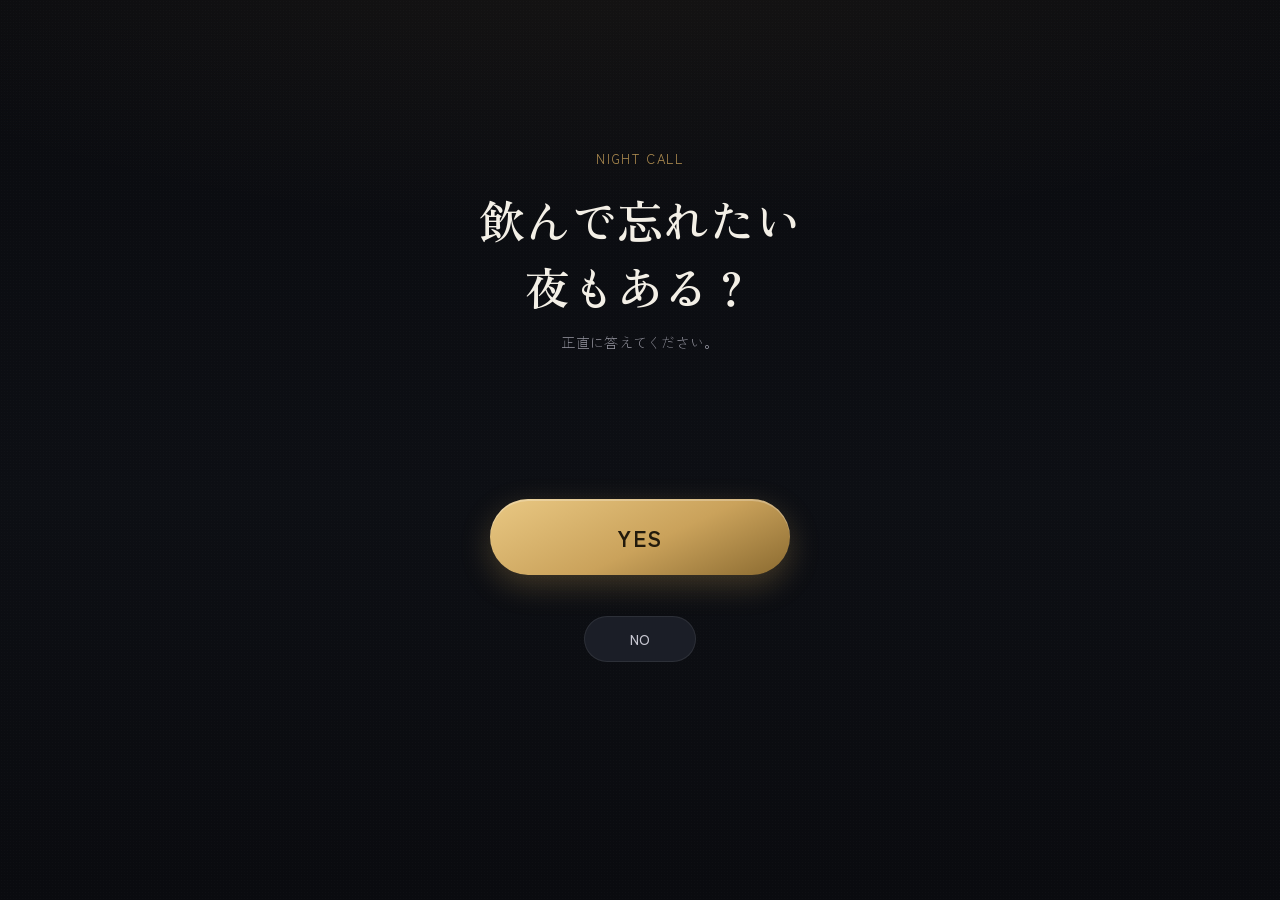
==== index.html @ 1b00b1c0 "Add files via upload" ====
<!DOCTYPE html>
<html lang="ja">
<head>
<meta charset="UTF-8">
<!-- スマホ表示を最優先。拡大縮小はさせずネイティブアプリに近い体験にする -->
<meta name="viewport" content="width=device-width, initial-scale=1, viewport-fit=cover, maximum-scale=1, user-scalable=no">
<meta name="theme-color" content="#0a0b0f">
<title>飲んで忘れたい夜もある？</title>
<meta name="description" content="今夜くらい、飲んで忘れよう。">
<link rel="stylesheet" href="style.css">
</head>
<body>

  <div class="night-backdrop" aria-hidden="true"></div>

  <main class="hero-screen">
    <p class="hero-eyebrow">NIGHT CALL</p>

    <!-- ▼キャッチコピー：ここを書き換えるだけで差し替え可能 -->
    <h1 class="hero-copy">飲んで忘れたい<br>夜もある？</h1>
    <p class="hero-sub">正直に答えてください。</p>

    <div class="button-stage" id="buttonStage">
      <!-- YESボタン：計測用に id="yesButton" を付与 -->
      <button type="button" id="yesButton" class="btn btn-yes">YES</button>

      <!-- NOボタン：id="noButton"。近づく・触れると逃げる -->
      <button type="button" id="noButton" class="btn btn-no">NO</button>

      <!-- NOを押した(触れた)ときの一瞬だけのメッセージ -->
      <p id="noToast" class="no-toast" aria-live="polite">今日はYESでお願いします。</p>
    </div>
  </main>

  <!-- YESクリック後の暗転演出 -->
  <div class="transition-veil" id="transitionVeil" aria-hidden="true">
    <p class="transition-line">そんな貴方に。</p>
  </div>

  <!-- ============================================================
       SE（効果音）について
       ------------------------------------------------------------
       NOボタンに触れてしまった時の「プシュン…」という効果音です。
       assets/se_fail.mp3 を配置すると自動で再生されます。
       ファイルが無い場合や再生に失敗しても、サイトの動作には
       一切影響しません（script.js側でtry/catch済み）。
  ============================================================= -->
  <audio id="seFail" src="assets/se_fail.mp3" preload="auto"></audio>

  <script src="script.js"></script>
</body>
</html>
---- style.css ----
/* ============================================================
   BAR 立て看板サイト - style.css
   ------------------------------------------------------------
   デザイントークン（色・フォント）はこのファイル上部の
   :root 変数にまとまっています。
   店舗の雰囲気に合わせて調整する場合はここを編集してください。
   ============================================================ */

@import url('https://fonts.googleapis.com/css2?family=Zen+Old+Mincho:wght@400;600;900&family=Zen+Kaku+Gothic+New:wght@300;400;500;700&display=swap');

:root {
  /* ---- カラートークン ----
     夜の繁華街を思わせる、黒〜チャコールネイビーの背景に
     少しくすんだゴールドをアクセントとして使用。
     ネオンイエローほど派手にせず、高級感を優先。 */
  --color-bg-deep:    #0a0b0f;   /* もっとも暗い背景（ベース） */
  --color-bg-panel:   #14161d;   /* カード・店舗紹介エリアの背景 */
  --color-bg-panel-2: #1b1e27;   /* パネル内のさらに一段明るい面 */
  --color-line:       rgba(255,255,255,0.08);

  --color-text-main:  #f3efe6;   /* 純白ではなく温かみのあるオフホワイト */
  --color-text-sub:   #9a9aa5;   /* 補足文・キャプション用の落ち着いたグレー */

  --color-accent:     #caa25b;   /* くすみゴールド（メインアクセント） */
  --color-accent-lit: #e9c883;   /* ホバー・押下時の明るいゴールド */
  --color-accent-deep:#8a6a30;   /* 影・グラデーション用の暗いゴールド */

  --color-no:         #2a2d36;   /* NOボタンの控えめな色 */
  --color-no-text:    #c7c7d1;

  /* ---- タイポグラフィ ---- */
  --font-display: 'Zen Old Mincho', serif;        /* 見出し・キャッチコピー */
  --font-body:    'Zen Kaku Gothic New', sans-serif; /* 本文・UI */

  /* ---- レイアウト ---- */
  --safe-top:    env(safe-area-inset-top, 0px);
  --safe-bottom: env(safe-area-inset-bottom, 0px);
  --safe-left:   env(safe-area-inset-left, 0px);
  --safe-right:  env(safe-area-inset-right, 0px);
}

* {
  box-sizing: border-box;
}

html, body {
  margin: 0;
  padding: 0;
  height: 100%;
  background: var(--color-bg-deep);
  color: var(--color-text-main);
  font-family: var(--font-body);
  -webkit-font-smoothing: antialiased;
  overscroll-behavior-y: none;
}

body {
  /* iPhoneのアドレスバー等を考慮し、動的ビューポート単位を優先使用 */
  min-height: 100vh;
  min-height: 100svh;
  min-height: 100dvh;
  position: relative;
  overflow-x: hidden;
}

a {
  color: inherit;
  text-decoration: none;
}

button {
  font-family: inherit;
  border: none;
  cursor: pointer;
  -webkit-tap-highlight-color: transparent;
  touch-action: manipulation;
}

/* 背景に微かな縦のグラデーションを重ね、夜の奥行きを演出 */
.night-backdrop {
  position: fixed;
  inset: 0;
  z-index: 0;
  background:
    radial-gradient(ellipse 120% 60% at 50% -10%, rgba(202,162,91,0.07), transparent 60%),
    linear-gradient(180deg, var(--color-bg-deep) 0%, #0d0f14 55%, var(--color-bg-deep) 100%);
  pointer-events: none;
}

/* 粒子のようなうっすらしたノイズ／ネオン感を出す横線 */
.night-backdrop::after {
  content: "";
  position: absolute;
  inset: 0;
  background-image: radial-gradient(rgba(255,255,255,0.035) 1px, transparent 1px);
  background-size: 3px 3px;
  opacity: 0.5;
}

/* ============================================================
   1ページ目 index.html
   ============================================================ */

.hero-screen {
  position: relative;
  z-index: 1;
  min-height: 100vh;
  min-height: 100svh;
  min-height: 100dvh;
  display: flex;
  flex-direction: column;
  align-items: center;
  justify-content: center;
  padding: calc(32px + var(--safe-top)) max(24px, var(--safe-left)) calc(48px + var(--safe-bottom));
  text-align: center;
  /* NOボタンの逃走範囲を計算するための基準コンテナ */
}

.hero-eyebrow {
  font-size: 13px;
  letter-spacing: 0.14em;
  color: var(--color-accent);
  opacity: 0.85;
  margin-bottom: 18px;
  font-weight: 400;
}

.hero-copy {
  font-family: var(--font-display);
  font-weight: 600;
  font-size: clamp(30px, 9.5vw, 46px);
  line-height: 1.45;
  color: var(--color-text-main);
  margin: 0 0 12px;
  text-wrap: balance;
  animation: copy-rise 0.9s cubic-bezier(0.19, 1, 0.22, 1) both;
}

.hero-sub {
  font-size: 14px;
  color: var(--color-text-sub);
  margin: 0 0 56px;
  font-weight: 300;
  letter-spacing: 0.02em;
  animation: copy-rise 0.9s 0.1s cubic-bezier(0.19, 1, 0.22, 1) both;
}

@keyframes copy-rise {
  from { opacity: 0; transform: translateY(10px); }
  to   { opacity: 1; transform: translateY(0); }
}

/* ボタンを配置する舞台。NOボタンはこの範囲内で逃げ回る */
.button-stage {
  position: relative;
  width: 100%;
  max-width: 420px;
  height: min(46vh, 340px);
  min-height: 220px;
}

.btn {
  border-radius: 999px;
  font-family: var(--font-body);
  transition: transform 0.15s ease, box-shadow 0.15s ease, background 0.2s ease;
}

.btn:active {
  transform: scale(0.96);
}

/* --- YESボタン：主役。大きく、押したくなるデザイン --- */
.btn-yes {
  position: absolute;
  left: 50%;
  top: 38%;
  transform: translate(-50%, -50%);
  width: min(78vw, 300px);
  padding: 22px 0;
  font-size: 22px;
  font-weight: 700;
  letter-spacing: 0.08em;
  color: #221a0c;
  background: linear-gradient(155deg, var(--color-accent-lit), var(--color-accent) 55%, var(--color-accent-deep));
  box-shadow:
    0 10px 30px rgba(202,162,91,0.28),
    0 2px 0 rgba(255,255,255,0.25) inset;
  animation: yes-breathe 3.2s ease-in-out infinite;
}

.btn-yes:hover {
  box-shadow:
    0 14px 36px rgba(202,162,91,0.4),
    0 2px 0 rgba(255,255,255,0.3) inset;
}

.btn-yes:active {
  box-shadow:
    0 6px 18px rgba(202,162,91,0.3),
    0 1px 0 rgba(255,255,255,0.2) inset;
}

@keyframes yes-breathe {
  0%, 100% { box-shadow: 0 10px 30px rgba(202,162,91,0.28), 0 2px 0 rgba(255,255,255,0.25) inset; }
  50%      { box-shadow: 0 14px 40px rgba(202,162,91,0.42), 0 2px 0 rgba(255,255,255,0.3) inset; }
}

/* --- NOボタン：脇役。小さめ、逃げる --- */
.btn-no {
  position: absolute;
  left: 50%;
  top: 68%;
  transform: translate(-50%, -50%);
  width: 112px;
  padding: 12px 0;
  font-size: 14px;
  font-weight: 500;
  color: var(--color-no-text);
  background: var(--color-bg-panel-2);
  border: 1px solid var(--color-line);
  /* 逃走時のアニメーション：0.2〜0.35秒程度の軽い動き */
  transition: left 0.28s cubic-bezier(0.34, 1.56, 0.64, 1),
              top 0.28s cubic-bezier(0.34, 1.56, 0.64, 1),
              transform 0.28s cubic-bezier(0.34, 1.56, 0.64, 1),
              background 0.15s ease;
}

.btn-no.is-fleeing {
  background: var(--color-bg-panel);
}

.no-toast {
  position: absolute;
  left: 50%;
  bottom: calc(18px + var(--safe-bottom));
  transform: translate(-50%, 6px);
  font-size: 12px;
  color: var(--color-text-sub);
  background: rgba(20,22,29,0.9);
  border: 1px solid var(--color-line);
  padding: 8px 16px;
  border-radius: 999px;
  opacity: 0;
  pointer-events: none;
  transition: opacity 0.25s ease, transform 0.25s ease;
  white-space: nowrap;
}

.no-toast.is-visible {
  opacity: 1;
  transform: translate(-50%, 0);
}

/* --- YESクリック後の暗転演出 --- */
.transition-veil {
  position: fixed;
  inset: 0;
  z-index: 10;
  background: #000;
  opacity: 0;
  pointer-events: none;
  display: flex;
  align-items: center;
  justify-content: center;
  transition: opacity 0.55s ease;
}

.transition-veil.is-active {
  opacity: 1;
  pointer-events: all;
}

.transition-line {
  font-family: var(--font-display);
  font-size: clamp(24px, 7vw, 34px);
  color: var(--color-accent-lit);
  opacity: 0;
  letter-spacing: 0.04em;
  transform: translateY(6px);
  transition: opacity 0.6s ease 0.25s, transform 0.6s ease 0.25s;
}

.transition-veil.is-active .transition-line {
  opacity: 1;
  transform: translateY(0);
}

/* ============================================================
   2ページ目 answer.html
   ============================================================ */

.answer-hero {
  position: relative;
  z-index: 1;
  min-height: 100vh;
  min-height: 100svh;
  min-height: 100dvh;
  display: flex;
  flex-direction: column;
  align-items: center;
  justify-content: center;
  text-align: center;
  padding: calc(32px + var(--safe-top)) 28px 40px;
  opacity: 0;
  animation: page-in 0.9s ease forwards;
}

@keyframes page-in {
  from { opacity: 0; }
  to   { opacity: 1; }
}

.answer-hero .transition-line-static {
  font-family: var(--font-display);
  font-size: clamp(30px, 9vw, 44px);
  font-weight: 600;
  color: var(--color-text-main);
  margin: 0 0 18px;
}

.scroll-hint {
  margin-top: 34px;
  font-size: 12px;
  color: var(--color-text-sub);
  display: flex;
  flex-direction: column;
  align-items: center;
  gap: 6px;
  letter-spacing: 0.08em;
}

.scroll-hint .chevron {
  width: 8px;
  height: 8px;
  border-right: 1px solid var(--color-accent);
  border-bottom: 1px solid var(--color-accent);
  transform: rotate(45deg);
  animation: chevron-bounce 1.8s ease-in-out infinite;
}

@keyframes chevron-bounce {
  0%, 100% { transform: rotate(45deg) translate(0,0); opacity: 0.5; }
  50%      { transform: rotate(45deg) translate(3px,3px); opacity: 1; }
}

.answer-body {
  position: relative;
  z-index: 1;
  padding: 40px 24px calc(56px + var(--safe-bottom));
  max-width: 480px;
  margin: 0 auto;
}

.section-copy {
  text-align: center;
  font-family: var(--font-display);
  font-size: clamp(20px, 6vw, 26px);
  line-height: 1.7;
  color: var(--color-text-main);
  margin: 0 0 44px;
}

/* --- 店舗紹介エリア ---
     店舗名・キャッチ文はここで管理。HTML側の該当箇所を
     書き換えるだけで差し替え可能。 */
.shop-card {
  background: linear-gradient(180deg, var(--color-bg-panel), var(--color-bg-panel-2));
  border: 1px solid var(--color-line);
  border-radius: 18px;
  padding: 34px 26px;
  margin-bottom: 40px;
}

.shop-name {
  font-family: var(--font-display);
  font-size: 22px;
  font-weight: 600;
  letter-spacing: 0.06em;
  color: var(--color-accent-lit);
  margin: 0 0 20px;
}

.shop-lines {
  font-size: 15px;
  line-height: 2.1;
  color: var(--color-text-sub);
  font-weight: 300;
  margin: 0 0 20px;
}

.shop-tagline {
  font-size: 15px;
  color: var(--color-text-main);
  font-weight: 500;
  margin: 0;
}

/* --- 徒歩○分（将来用のプレースホルダー） --- */
.walk-time {
  text-align: center;
  font-size: 12px;
  color: var(--color-text-sub);
  border-top: 1px solid var(--color-line);
  border-bottom: 1px solid var(--color-line);
  padding: 12px 0;
  margin: 0 0 26px;
  letter-spacing: 0.04em;
}

/* --- CTA：Googleマップへの導線 --- */
.route-button {
  display: block;
  width: 100%;
  padding: 20px 0;
  font-size: 17px;
  font-weight: 700;
  letter-spacing: 0.05em;
  text-align: center;
  color: #221a0c;
  background: linear-gradient(155deg, var(--color-accent-lit), var(--color-accent) 55%, var(--color-accent-deep));
  border-radius: 14px;
  box-shadow: 0 10px 26px rgba(202,162,91,0.25);
  transition: transform 0.15s ease, box-shadow 0.15s ease;
}

.route-button:active {
  transform: scale(0.97);
  box-shadow: 0 6px 16px rgba(202,162,91,0.3);
}

.route-caption {
  text-align: center;
  font-size: 11px;
  color: var(--color-text-sub);
  margin-top: 14px;
  letter-spacing: 0.03em;
}

/* ============================================================
   共通ユーティリティ
   ============================================================ */

.visually-hidden {
  position: absolute;
  width: 1px; height: 1px;
  overflow: hidden;
  clip: rect(0 0 0 0);
  white-space: nowrap;
}

/* キーボード操作時のフォーカス可視化 */
button:focus-visible,
a:focus-visible {
  outline: 2px solid var(--color-accent-lit);
  outline-offset: 3px;
}

/* モーション低減設定を尊重 */
@media (prefers-reduced-motion: reduce) {
  *, *::before, *::after {
    animation-duration: 0.001ms !important;
    animation-iteration-count: 1 !important;
    transition-duration: 0.001ms !important;
  }
}

/* 小さめ端末での余白調整 */
@media (max-height: 640px) {
  .button-stage { height: 42vh; min-height: 190px; }
  .hero-sub { margin-bottom: 34px; }
}
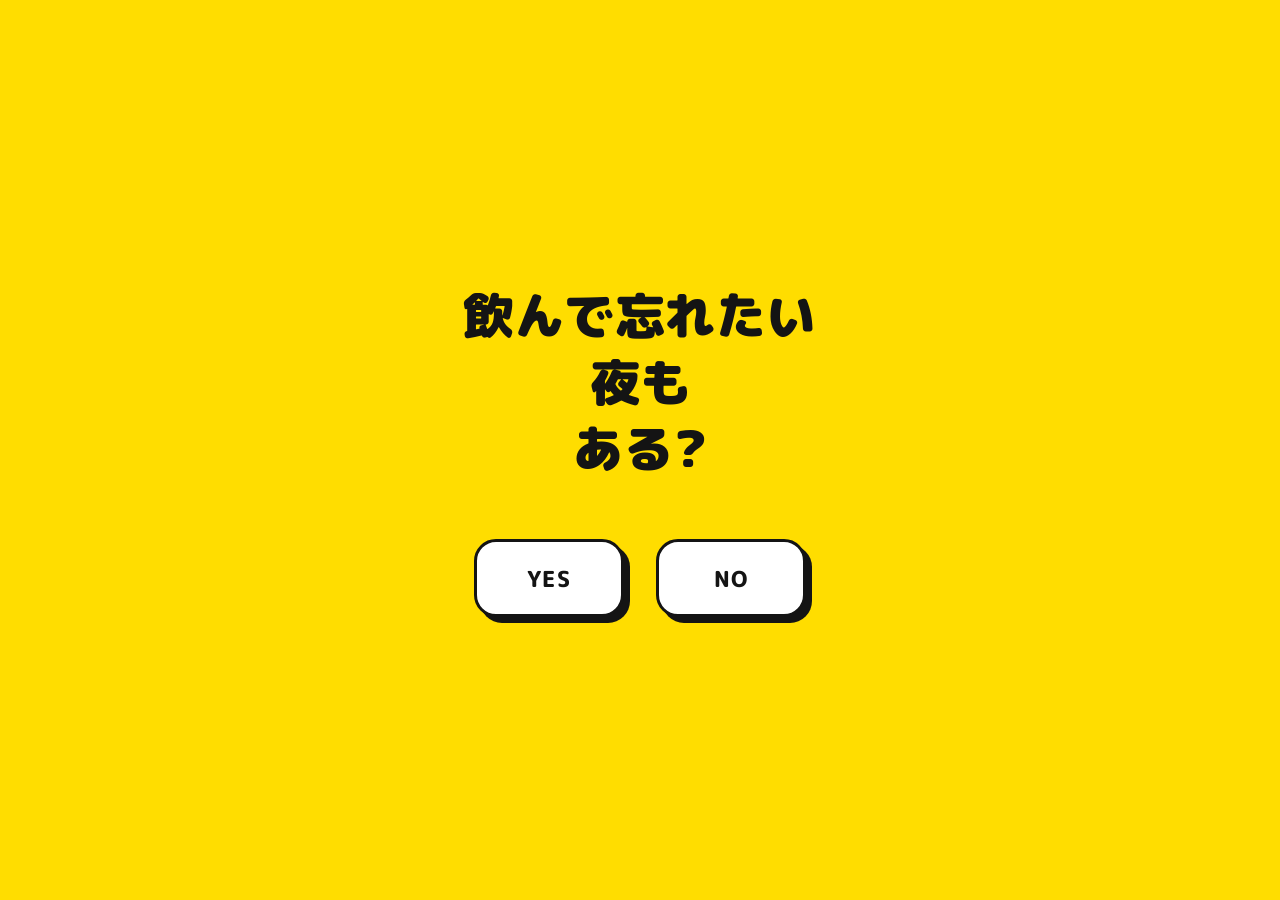
==== commit 59b13b37: "Add files via upload" ====
--- a/index.html
+++ b/index.html
@@ -2,51 +2,26 @@
 <html lang="ja">
 <head>
 <meta charset="UTF-8">
-<!-- スマホ表示を最優先。拡大縮小はさせずネイティブアプリに近い体験にする -->
 <meta name="viewport" content="width=device-width, initial-scale=1, viewport-fit=cover, maximum-scale=1, user-scalable=no">
-<meta name="theme-color" content="#0a0b0f">
-<title>飲んで忘れたい夜もある？</title>
-<meta name="description" content="今夜くらい、飲んで忘れよう。">
+<link rel="preconnect" href="https://fonts.googleapis.com">
+<link rel="preconnect" href="https://fonts.gstatic.com" crossorigin>
+<link href="https://fonts.googleapis.com/css2?family=M+PLUS+Rounded+1c:wght@700;800;900&family=Zen+Maru+Gothic:wght@500;700&display=swap" rel="stylesheet">
 <link rel="stylesheet" href="style.css">
+<title>飲んで忘れたい夜もある?</title>
 </head>
 <body>
-
-  <div class="night-backdrop" aria-hidden="true"></div>
-
-  <main class="hero-screen">
-    <p class="hero-eyebrow">NIGHT CALL</p>
-
-    <!-- ▼キャッチコピー：ここを書き換えるだけで差し替え可能 -->
-    <h1 class="hero-copy">飲んで忘れたい<br>夜もある？</h1>
-    <p class="hero-sub">正直に答えてください。</p>
-
-    <div class="button-stage" id="buttonStage">
-      <!-- YESボタン：計測用に id="yesButton" を付与 -->
-      <button type="button" id="yesButton" class="btn btn-yes">YES</button>
-
-      <!-- NOボタン：id="noButton"。近づく・触れると逃げる -->
-      <button type="button" id="noButton" class="btn btn-no">NO</button>
-
-      <!-- NOを押した(触れた)ときの一瞬だけのメッセージ -->
-      <p id="noToast" class="no-toast" aria-live="polite">今日はYESでお願いします。</p>
+<main class="page page--yes-no">
+  <div class="stage" id="stage">
+    <h1 class="copy">飲んで忘れたい夜も<br class="brOnly">ある?</h1>
+    <div class="buttonRow" id="buttonRow">
+      <button type="button" id="yesButton" class="choiceBtn choiceBtn--yes">YES</button>
+      <button type="button" id="noButton" class="choiceBtn choiceBtn--no">NO</button>
     </div>
-  </main>
-
-  <!-- YESクリック後の暗転演出 -->
-  <div class="transition-veil" id="transitionVeil" aria-hidden="true">
-    <p class="transition-line">そんな貴方に。</p>
   </div>
-
-  <!-- ============================================================
-       SE（効果音）について
-       ------------------------------------------------------------
-       NOボタンに触れてしまった時の「プシュン…」という効果音です。
-       assets/se_fail.mp3 を配置すると自動で再生されます。
-       ファイルが無い場合や再生に失敗しても、サイトの動作には
-       一切影響しません（script.js側でtry/catch済み）。
-  ============================================================= -->
-  <audio id="seFail" src="assets/se_fail.mp3" preload="auto"></audio>
-
-  <script src="script.js"></script>
+  <div class="transitionOverlay" id="transitionOverlay" aria-hidden="true">
+    <p class="transitionText">そんな貴方に!</p>
+  </div>
+</main>
+<script src="script.js"></script>
 </body>
 </html>
--- a/style.css
+++ b/style.css
@@ -1,42 +1,22 @@
-/* ============================================================
-   BAR 立て看板サイト - style.css
-   ------------------------------------------------------------
-   デザイントークン（色・フォント）はこのファイル上部の
-   :root 変数にまとまっています。
-   店舗の雰囲気に合わせて調整する場合はここを編集してください。
-   ============================================================ */
-
-@import url('https://fonts.googleapis.com/css2?family=Zen+Old+Mincho:wght@400;600;900&family=Zen+Kaku+Gothic+New:wght@300;400;500;700&display=swap');
+/* =========================================================
+   BAR 立て看板QR ミニサイト / style.css
+   黄色 × 白 × 黒 / ポップ / シンプル / 少しシュール
+   ========================================================= */
 
 :root {
-  /* ---- カラートークン ----
-     夜の繁華街を思わせる、黒〜チャコールネイビーの背景に
-     少しくすんだゴールドをアクセントとして使用。
-     ネオンイエローほど派手にせず、高級感を優先。 */
-  --color-bg-deep:    #0a0b0f;   /* もっとも暗い背景（ベース） */
-  --color-bg-panel:   #14161d;   /* カード・店舗紹介エリアの背景 */
-  --color-bg-panel-2: #1b1e27;   /* パネル内のさらに一段明るい面 */
-  --color-line:       rgba(255,255,255,0.08);
-
-  --color-text-main:  #f3efe6;   /* 純白ではなく温かみのあるオフホワイト */
-  --color-text-sub:   #9a9aa5;   /* 補足文・キャプション用の落ち着いたグレー */
-
-  --color-accent:     #caa25b;   /* くすみゴールド（メインアクセント） */
-  --color-accent-lit: #e9c883;   /* ホバー・押下時の明るいゴールド */
-  --color-accent-deep:#8a6a30;   /* 影・グラデーション用の暗いゴールド */
-
-  --color-no:         #2a2d36;   /* NOボタンの控えめな色 */
-  --color-no-text:    #c7c7d1;
-
-  /* ---- タイポグラフィ ---- */
-  --font-display: 'Zen Old Mincho', serif;        /* 見出し・キャッチコピー */
-  --font-body:    'Zen Kaku Gothic New', sans-serif; /* 本文・UI */
-
-  /* ---- レイアウト ---- */
-  --safe-top:    env(safe-area-inset-top, 0px);
+  --yellow: #FFDD00;
+  --ink: #141414;
+  --white: #FFFFFF;
+  --shadow-ink: #141414;
+
+  --radius-btn: 22px;
+  --border-w: 3px;
+
+  /* Safe Area (iPhoneノッチ/ホームバー対応) */
+  --safe-top: env(safe-area-inset-top, 0px);
   --safe-bottom: env(safe-area-inset-bottom, 0px);
-  --safe-left:   env(safe-area-inset-left, 0px);
-  --safe-right:  env(safe-area-inset-right, 0px);
+  --safe-left: env(safe-area-inset-left, 0px);
+  --safe-right: env(safe-area-inset-right, 0px);
 }
 
 * {
@@ -46,426 +26,317 @@
 html, body {
   margin: 0;
   padding: 0;
-  height: 100%;
-  background: var(--color-bg-deep);
-  color: var(--color-text-main);
-  font-family: var(--font-body);
+  width: 100%;
+  overflow-x: hidden; /* 横スクロール禁止 */
+  background: var(--yellow);
+  -webkit-tap-highlight-color: transparent;
+  overscroll-behavior-y: none;
+}
+
+body {
+  font-family: "M PLUS Rounded 1c", "Zen Maru Gothic", "Hiragino Sans",
+    "Noto Sans JP", sans-serif;
+  color: var(--ink);
   -webkit-font-smoothing: antialiased;
-  overscroll-behavior-y: none;
-}
-
-body {
-  /* iPhoneのアドレスバー等を考慮し、動的ビューポート単位を優先使用 */
-  min-height: 100vh;
+  text-rendering: optimizeLegibility;
+}
+
+button {
+  font-family: inherit;
+}
+
+/* =========================================================
+   1ページ目: index.html
+   ========================================================= */
+
+.page--yes-no {
+  position: relative;
   min-height: 100svh;
   min-height: 100dvh;
+  min-height: 100vh; /* フォールバック */
+  background: var(--yellow);
+  overflow: hidden; /* NOボタンが逃げてもスクロールを発生させない */
+}
+
+.stage {
   position: relative;
-  overflow-x: hidden;
-}
-
-a {
-  color: inherit;
-  text-decoration: none;
-}
-
-button {
-  font-family: inherit;
+  min-height: 100svh;
+  min-height: 100dvh;
+  min-height: 100vh;
+  display: flex;
+  flex-direction: column;
+  align-items: center;
+  justify-content: center;
+  gap: clamp(28px, 8vh, 56px);
+  padding:
+    calc(var(--safe-top) + 32px)
+    calc(var(--safe-right) + 24px)
+    calc(var(--safe-bottom) + 32px)
+    calc(var(--safe-left) + 24px);
+}
+
+.copy {
+  margin: 0;
+  text-align: center;
+  font-weight: 900;
+  font-size: clamp(2.1rem, 8.6vw, 3.1rem);
+  line-height: 1.35;
+  letter-spacing: 0.01em;
+  color: var(--ink);
+  max-width: 11ch;
+}
+
+.buttonRow {
+  position: relative;
+  display: flex;
+  align-items: center;
+  justify-content: center;
+  gap: clamp(18px, 6vw, 32px);
+  width: 100%;
+}
+
+/* YES / NO 共通ボタンスタイル */
+.choiceBtn {
+  appearance: none;
   border: none;
   cursor: pointer;
-  -webkit-tap-highlight-color: transparent;
+  width: clamp(120px, 32vw, 150px);
+  height: clamp(64px, 16vw, 78px);
+  border-radius: var(--radius-btn);
+  background: var(--white);
+  color: var(--ink);
+  border: var(--border-w) solid var(--ink);
+  box-shadow: 6px 6px 0 var(--shadow-ink);
+  font-weight: 800;
+  font-size: clamp(1.15rem, 4.6vw, 1.4rem);
+  letter-spacing: 0.06em;
+  transition: transform 0.12s ease-out, box-shadow 0.12s ease-out;
   touch-action: manipulation;
-}
-
-/* 背景に微かな縦のグラデーションを重ね、夜の奥行きを演出 */
-.night-backdrop {
+  -webkit-user-select: none;
+  user-select: none;
+}
+
+.choiceBtn:active {
+  transform: translate(3px, 3px);
+  box-shadow: 3px 3px 0 var(--shadow-ink);
+}
+
+/* NOボタンが「逃走モード」に入ったら fixed 配置に切り替える。
+   位置(left/top)は script.js から都度指定する */
+.choiceBtn--no.is-fleeing {
+  position: fixed;
+  left: 0;
+  top: 0;
+  z-index: 5;
+  transition:
+    left 0.24s cubic-bezier(0.19, 1, 0.22, 1),
+    top 0.24s cubic-bezier(0.19, 1, 0.22, 1),
+    transform 0.12s ease-out,
+    box-shadow 0.12s ease-out;
+}
+
+/* YESを押した瞬間の白フェード演出 */
+.transitionOverlay {
   position: fixed;
   inset: 0;
-  z-index: 0;
-  background:
-    radial-gradient(ellipse 120% 60% at 50% -10%, rgba(202,162,91,0.07), transparent 60%),
-    linear-gradient(180deg, var(--color-bg-deep) 0%, #0d0f14 55%, var(--color-bg-deep) 100%);
+  background: var(--white);
+  opacity: 0;
   pointer-events: none;
-}
-
-/* 粒子のようなうっすらしたノイズ／ネオン感を出す横線 */
-.night-backdrop::after {
-  content: "";
-  position: absolute;
-  inset: 0;
-  background-image: radial-gradient(rgba(255,255,255,0.035) 1px, transparent 1px);
-  background-size: 3px 3px;
-  opacity: 0.5;
-}
-
-/* ============================================================
-   1ページ目 index.html
-   ============================================================ */
-
-.hero-screen {
-  position: relative;
-  z-index: 1;
-  min-height: 100vh;
+  display: flex;
+  align-items: center;
+  justify-content: center;
+  transition: opacity 0.38s ease-out;
+  z-index: 20;
+  padding: 0 24px;
+}
+
+.transitionOverlay.is-active {
+  opacity: 1;
+  pointer-events: all;
+}
+
+.transitionText {
+  margin: 0;
+  font-weight: 900;
+  font-size: clamp(1.8rem, 8vw, 2.6rem);
+  color: var(--ink);
+  text-align: center;
+  opacity: 0;
+  transform: translateY(10px) scale(0.96);
+  transition: opacity 0.36s ease-out 0.12s, transform 0.36s ease-out 0.12s;
+}
+
+.transitionOverlay.is-active .transitionText {
+  opacity: 1;
+  transform: translateY(0) scale(1);
+}
+
+@media (prefers-reduced-motion: reduce) {
+  .choiceBtn,
+  .choiceBtn--no.is-fleeing,
+  .transitionOverlay,
+  .transitionText {
+    transition-duration: 0.01ms !important;
+  }
+}
+
+/* =========================================================
+   2ページ目: answer.html
+   ========================================================= */
+
+.page--answer {
   min-height: 100svh;
   min-height: 100dvh;
-  display: flex;
-  flex-direction: column;
-  align-items: center;
-  justify-content: center;
-  padding: calc(32px + var(--safe-top)) max(24px, var(--safe-left)) calc(48px + var(--safe-bottom));
-  text-align: center;
-  /* NOボタンの逃走範囲を計算するための基準コンテナ */
-}
-
-.hero-eyebrow {
-  font-size: 13px;
-  letter-spacing: 0.14em;
-  color: var(--color-accent);
-  opacity: 0.85;
-  margin-bottom: 18px;
-  font-weight: 400;
-}
-
-.hero-copy {
-  font-family: var(--font-display);
-  font-weight: 600;
-  font-size: clamp(30px, 9.5vw, 46px);
-  line-height: 1.45;
-  color: var(--color-text-main);
-  margin: 0 0 12px;
-  text-wrap: balance;
-  animation: copy-rise 0.9s cubic-bezier(0.19, 1, 0.22, 1) both;
-}
-
-.hero-sub {
-  font-size: 14px;
-  color: var(--color-text-sub);
-  margin: 0 0 56px;
-  font-weight: 300;
-  letter-spacing: 0.02em;
-  animation: copy-rise 0.9s 0.1s cubic-bezier(0.19, 1, 0.22, 1) both;
-}
-
-@keyframes copy-rise {
-  from { opacity: 0; transform: translateY(10px); }
-  to   { opacity: 1; transform: translateY(0); }
-}
-
-/* ボタンを配置する舞台。NOボタンはこの範囲内で逃げ回る */
-.button-stage {
-  position: relative;
-  width: 100%;
-  max-width: 420px;
-  height: min(46vh, 340px);
-  min-height: 220px;
-}
-
-.btn {
-  border-radius: 999px;
-  font-family: var(--font-body);
-  transition: transform 0.15s ease, box-shadow 0.15s ease, background 0.2s ease;
-}
-
-.btn:active {
-  transform: scale(0.96);
-}
-
-/* --- YESボタン：主役。大きく、押したくなるデザイン --- */
-.btn-yes {
-  position: absolute;
-  left: 50%;
-  top: 38%;
-  transform: translate(-50%, -50%);
-  width: min(78vw, 300px);
-  padding: 22px 0;
-  font-size: 22px;
-  font-weight: 700;
-  letter-spacing: 0.08em;
-  color: #221a0c;
-  background: linear-gradient(155deg, var(--color-accent-lit), var(--color-accent) 55%, var(--color-accent-deep));
-  box-shadow:
-    0 10px 30px rgba(202,162,91,0.28),
-    0 2px 0 rgba(255,255,255,0.25) inset;
-  animation: yes-breathe 3.2s ease-in-out infinite;
-}
-
-.btn-yes:hover {
-  box-shadow:
-    0 14px 36px rgba(202,162,91,0.4),
-    0 2px 0 rgba(255,255,255,0.3) inset;
-}
-
-.btn-yes:active {
-  box-shadow:
-    0 6px 18px rgba(202,162,91,0.3),
-    0 1px 0 rgba(255,255,255,0.2) inset;
-}
-
-@keyframes yes-breathe {
-  0%, 100% { box-shadow: 0 10px 30px rgba(202,162,91,0.28), 0 2px 0 rgba(255,255,255,0.25) inset; }
-  50%      { box-shadow: 0 14px 40px rgba(202,162,91,0.42), 0 2px 0 rgba(255,255,255,0.3) inset; }
-}
-
-/* --- NOボタン：脇役。小さめ、逃げる --- */
-.btn-no {
-  position: absolute;
-  left: 50%;
-  top: 68%;
-  transform: translate(-50%, -50%);
-  width: 112px;
-  padding: 12px 0;
-  font-size: 14px;
-  font-weight: 500;
-  color: var(--color-no-text);
-  background: var(--color-bg-panel-2);
-  border: 1px solid var(--color-line);
-  /* 逃走時のアニメーション：0.2〜0.35秒程度の軽い動き */
-  transition: left 0.28s cubic-bezier(0.34, 1.56, 0.64, 1),
-              top 0.28s cubic-bezier(0.34, 1.56, 0.64, 1),
-              transform 0.28s cubic-bezier(0.34, 1.56, 0.64, 1),
-              background 0.15s ease;
-}
-
-.btn-no.is-fleeing {
-  background: var(--color-bg-panel);
-}
-
-.no-toast {
-  position: absolute;
-  left: 50%;
-  bottom: calc(18px + var(--safe-bottom));
-  transform: translate(-50%, 6px);
-  font-size: 12px;
-  color: var(--color-text-sub);
-  background: rgba(20,22,29,0.9);
-  border: 1px solid var(--color-line);
-  padding: 8px 16px;
-  border-radius: 999px;
-  opacity: 0;
-  pointer-events: none;
-  transition: opacity 0.25s ease, transform 0.25s ease;
-  white-space: nowrap;
-}
-
-.no-toast.is-visible {
-  opacity: 1;
-  transform: translate(-50%, 0);
-}
-
-/* --- YESクリック後の暗転演出 --- */
-.transition-veil {
-  position: fixed;
-  inset: 0;
-  z-index: 10;
-  background: #000;
-  opacity: 0;
-  pointer-events: none;
-  display: flex;
-  align-items: center;
-  justify-content: center;
-  transition: opacity 0.55s ease;
-}
-
-.transition-veil.is-active {
-  opacity: 1;
-  pointer-events: all;
-}
-
-.transition-line {
-  font-family: var(--font-display);
-  font-size: clamp(24px, 7vw, 34px);
-  color: var(--color-accent-lit);
-  opacity: 0;
-  letter-spacing: 0.04em;
-  transform: translateY(6px);
-  transition: opacity 0.6s ease 0.25s, transform 0.6s ease 0.25s;
-}
-
-.transition-veil.is-active .transition-line {
-  opacity: 1;
-  transform: translateY(0);
-}
-
-/* ============================================================
-   2ページ目 answer.html
-   ============================================================ */
-
-.answer-hero {
-  position: relative;
-  z-index: 1;
   min-height: 100vh;
-  min-height: 100svh;
-  min-height: 100dvh;
-  display: flex;
-  flex-direction: column;
-  align-items: center;
-  justify-content: center;
-  text-align: center;
-  padding: calc(32px + var(--safe-top)) 28px 40px;
-  opacity: 0;
-  animation: page-in 0.9s ease forwards;
-}
-
-@keyframes page-in {
-  from { opacity: 0; }
-  to   { opacity: 1; }
-}
-
-.answer-hero .transition-line-static {
-  font-family: var(--font-display);
-  font-size: clamp(30px, 9vw, 44px);
-  font-weight: 600;
-  color: var(--color-text-main);
-  margin: 0 0 18px;
-}
-
-.scroll-hint {
-  margin-top: 34px;
-  font-size: 12px;
-  color: var(--color-text-sub);
-  display: flex;
-  flex-direction: column;
-  align-items: center;
-  gap: 6px;
-  letter-spacing: 0.08em;
-}
-
-.scroll-hint .chevron {
-  width: 8px;
-  height: 8px;
-  border-right: 1px solid var(--color-accent);
-  border-bottom: 1px solid var(--color-accent);
-  transform: rotate(45deg);
-  animation: chevron-bounce 1.8s ease-in-out infinite;
-}
-
-@keyframes chevron-bounce {
-  0%, 100% { transform: rotate(45deg) translate(0,0); opacity: 0.5; }
-  50%      { transform: rotate(45deg) translate(3px,3px); opacity: 1; }
-}
-
-.answer-body {
-  position: relative;
-  z-index: 1;
-  padding: 40px 24px calc(56px + var(--safe-bottom));
+  background: var(--yellow);
+  padding:
+    calc(var(--safe-top) + 40px)
+    calc(var(--safe-right) + 22px)
+    calc(var(--safe-bottom) + 32px)
+    calc(var(--safe-left) + 22px);
+  display: flex;
+  flex-direction: column;
+  gap: 36px;
   max-width: 480px;
   margin: 0 auto;
 }
 
-.section-copy {
+.answerHero {
   text-align: center;
-  font-family: var(--font-display);
-  font-size: clamp(20px, 6vw, 26px);
-  line-height: 1.7;
-  color: var(--color-text-main);
-  margin: 0 0 44px;
-}
-
-/* --- 店舗紹介エリア ---
-     店舗名・キャッチ文はここで管理。HTML側の該当箇所を
-     書き換えるだけで差し替え可能。 */
-.shop-card {
-  background: linear-gradient(180deg, var(--color-bg-panel), var(--color-bg-panel-2));
-  border: 1px solid var(--color-line);
+}
+
+.answerHero__lead {
+  margin: 0 0 10px;
+  font-weight: 900;
+  font-size: clamp(2rem, 9vw, 2.6rem);
+  line-height: 1.2;
+}
+
+.answerHero__tagline {
+  margin: 0;
+  font-weight: 700;
+  font-size: clamp(1rem, 4.4vw, 1.15rem);
+  color: var(--ink);
+  opacity: 0.85;
+}
+
+.shop {
+  display: flex;
+  flex-direction: column;
+  gap: 18px;
+  padding-top: 8px;
+  border-top: var(--border-w) solid var(--ink);
+}
+
+.shop__name {
+  margin: 18px 0 0;
+  font-size: clamp(1.5rem, 6.6vw, 1.9rem);
+  font-weight: 900;
+  letter-spacing: 0.02em;
+}
+
+.shop__copy {
+  margin: 0;
+  font-family: "Zen Maru Gothic", "Hiragino Sans", "Noto Sans JP", sans-serif;
+  font-weight: 500;
+  font-size: clamp(0.98rem, 4.2vw, 1.08rem);
+  line-height: 1.9;
+  color: var(--ink);
+}
+
+.shop__photo {
+  width: 100%;
+  aspect-ratio: 4 / 3;
   border-radius: 18px;
-  padding: 34px 26px;
-  margin-bottom: 40px;
-}
-
-.shop-name {
-  font-family: var(--font-display);
-  font-size: 22px;
-  font-weight: 600;
-  letter-spacing: 0.06em;
-  color: var(--color-accent-lit);
-  margin: 0 0 20px;
-}
-
-.shop-lines {
-  font-size: 15px;
-  line-height: 2.1;
-  color: var(--color-text-sub);
-  font-weight: 300;
-  margin: 0 0 20px;
-}
-
-.shop-tagline {
-  font-size: 15px;
-  color: var(--color-text-main);
-  font-weight: 500;
-  margin: 0;
-}
-
-/* --- 徒歩○分（将来用のプレースホルダー） --- */
-.walk-time {
+  border: var(--border-w) solid var(--ink);
+  background: var(--ink);
+  overflow: hidden;
+  display: flex;
+  align-items: center;
+  justify-content: center;
+}
+
+.shop__photo img {
+  width: 100%;
+  height: 100%;
+  object-fit: cover;
+  display: block;
+}
+
+.shop__photo-placeholder {
+  color: rgba(255, 255, 255, 0.55);
+  font-weight: 700;
+  font-size: 0.95rem;
+  letter-spacing: 0.08em;
+}
+
+.shop__info {
+  margin: 0;
+  display: flex;
+  flex-direction: column;
+  gap: 12px;
+}
+
+.shop__info-row {
+  display: flex;
+  gap: 14px;
+  padding: 12px 0;
+  border-bottom: 2px solid var(--ink);
+  align-items: baseline;
+}
+
+.shop__info-row dt {
+  flex: 0 0 auto;
+  font-weight: 800;
+  font-size: 0.85rem;
+  background: var(--ink);
+  color: var(--yellow);
+  padding: 3px 10px;
+  border-radius: 999px;
+}
+
+.shop__info-row dd {
+  margin: 0;
+  font-weight: 700;
+  font-size: 0.95rem;
+  line-height: 1.5;
+}
+
+.routeSection {
+  margin-top: auto;
+  padding-top: 8px;
+  display: flex;
+  flex-direction: column;
+  gap: 12px;
+}
+
+.routeSection__title {
+  margin: 0 0 2px;
   text-align: center;
-  font-size: 12px;
-  color: var(--color-text-sub);
-  border-top: 1px solid var(--color-line);
-  border-bottom: 1px solid var(--color-line);
-  padding: 12px 0;
-  margin: 0 0 26px;
-  letter-spacing: 0.04em;
-}
-
-/* --- CTA：Googleマップへの導線 --- */
-.route-button {
-  display: block;
-  width: 100%;
-  padding: 20px 0;
-  font-size: 17px;
-  font-weight: 700;
-  letter-spacing: 0.05em;
-  text-align: center;
-  color: #221a0c;
-  background: linear-gradient(155deg, var(--color-accent-lit), var(--color-accent) 55%, var(--color-accent-deep));
-  border-radius: 14px;
-  box-shadow: 0 10px 26px rgba(202,162,91,0.25);
-  transition: transform 0.15s ease, box-shadow 0.15s ease;
-}
-
-.route-button:active {
-  transform: scale(0.97);
-  box-shadow: 0 6px 16px rgba(202,162,91,0.3);
-}
-
-.route-caption {
-  text-align: center;
-  font-size: 11px;
-  color: var(--color-text-sub);
-  margin-top: 14px;
+  font-weight: 900;
+  font-size: clamp(1rem, 4.4vw, 1.15rem);
+}
+
+.routeButton {
+  display: flex;
+  align-items: center;
+  justify-content: center;
+  width: 100%;
+  min-height: 64px;
+  background: var(--ink);
+  color: var(--yellow);
+  text-decoration: none;
+  font-weight: 900;
+  font-size: clamp(1.02rem, 4.6vw, 1.15rem);
+  border-radius: var(--radius-btn);
+  border: var(--border-w) solid var(--ink);
+  box-shadow: 6px 6px 0 rgba(20, 20, 20, 0.35);
+  transition: transform 0.12s ease-out, box-shadow 0.12s ease-out;
   letter-spacing: 0.03em;
 }
 
-/* ============================================================
-   共通ユーティリティ
-   ============================================================ */
-
-.visually-hidden {
-  position: absolute;
-  width: 1px; height: 1px;
-  overflow: hidden;
-  clip: rect(0 0 0 0);
-  white-space: nowrap;
-}
-
-/* キーボード操作時のフォーカス可視化 */
-button:focus-visible,
-a:focus-visible {
-  outline: 2px solid var(--color-accent-lit);
-  outline-offset: 3px;
-}
-
-/* モーション低減設定を尊重 */
-@media (prefers-reduced-motion: reduce) {
-  *, *::before, *::after {
-    animation-duration: 0.001ms !important;
-    animation-iteration-count: 1 !important;
-    transition-duration: 0.001ms !important;
-  }
-}
-
-/* 小さめ端末での余白調整 */
-@media (max-height: 640px) {
-  .button-stage { height: 42vh; min-height: 190px; }
-  .hero-sub { margin-bottom: 34px; }
-}
+.routeButton:active {
+  transform: translate(3px, 3px);
+  box-shadow: 3px 3px 0 rgba(20, 20, 20, 0.35);
+}
+
